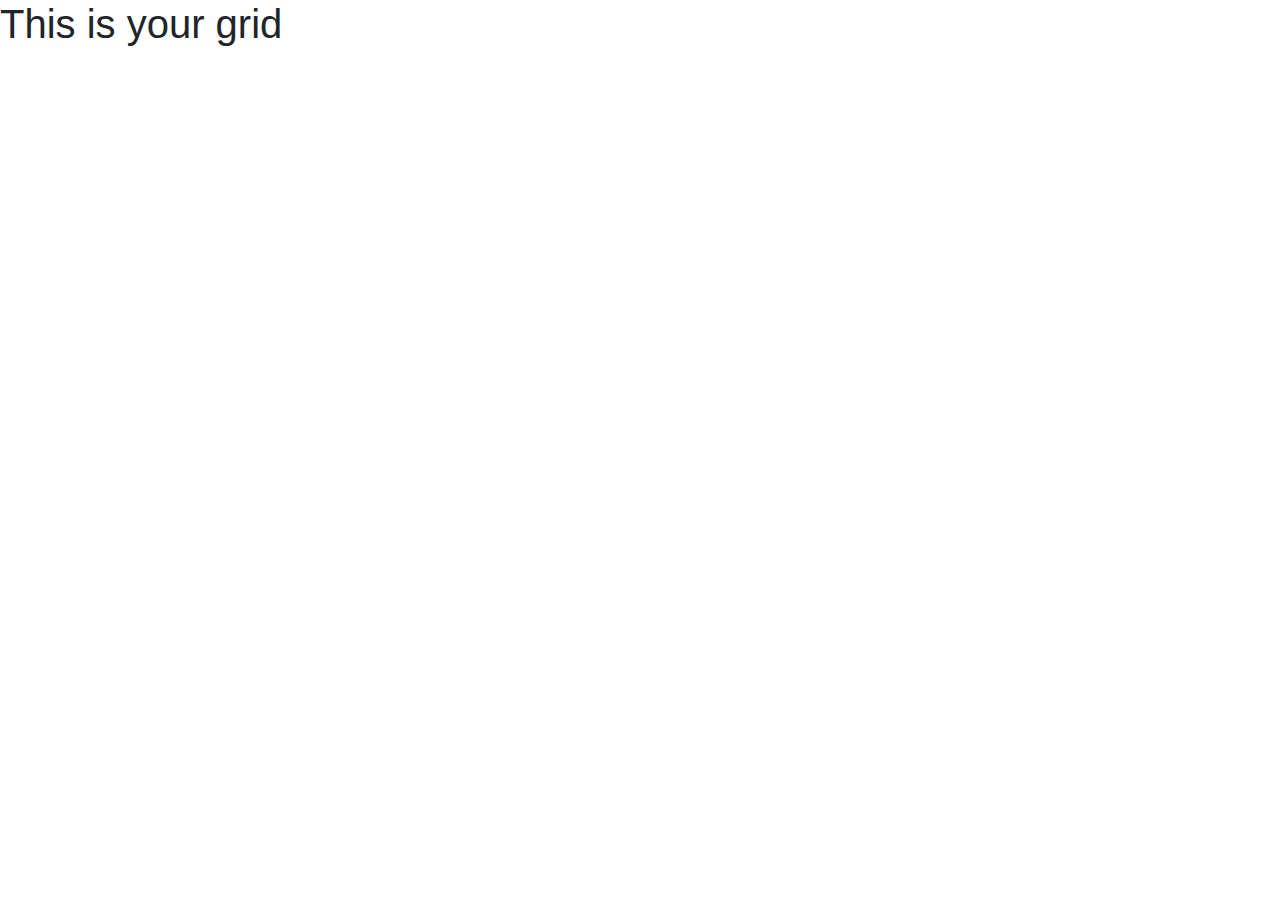
==== src/main/resources/static/web/game.html @ 544b7aab "Mejorado el game_view" ====
<!doctype html>
<html lang="en">
<head>
    <meta charset="UTF-8">
    <meta name="viewport"
          content="width=device-width, user-scalable=no, initial-scale=1.0, maximum-scale=1.0, minimum-scale=1.0">
    <meta http-equiv="X-UA-Compatible" content="ie=edge">
    <title>Ship Locations</title>
    <link rel="stylesheet" href="https://stackpath.bootstrapcdn.com/bootstrap/4.3.1/css/bootstrap.min.css" integrity="sha384-ggOyR0iXCbMQv3Xipma34MD+dH/1fQ784/j6cY/iJTQUOhcWr7x9JvoRxT2MZw1T" crossorigin="anonymous">
</head>
<body>
<h1>This is your grid</h1>



<script src="https://code.jquery.com/jquery-3.3.1.slim.min.js" integrity="sha384-q8i/X+965DzO0rT7abK41JStQIAqVgRVzpbzo5smXKp4YfRvH+8abtTE1Pi6jizo" crossorigin="anonymous"></script>
<script src="https://cdnjs.cloudflare.com/ajax/libs/popper.js/1.14.7/umd/popper.min.js" integrity="sha384-UO2eT0CpHqdSJQ6hJty5KVphtPhzWj9WO1clHTMGa3JDZwrnQq4sF86dIHNDz0W1" crossorigin="anonymous"></script>
<script src="https://stackpath.bootstrapcdn.com/bootstrap/4.3.1/js/bootstrap.min.js" integrity="sha384-JjSmVgyd0p3pXB1rRibZUAYoIIy6OrQ6VrjIEaFf/nJGzIxFDsf4x0xIM+B07jRM" crossorigin="anonymous"></script>
<script src="game.js"></script>
</body>
</html>
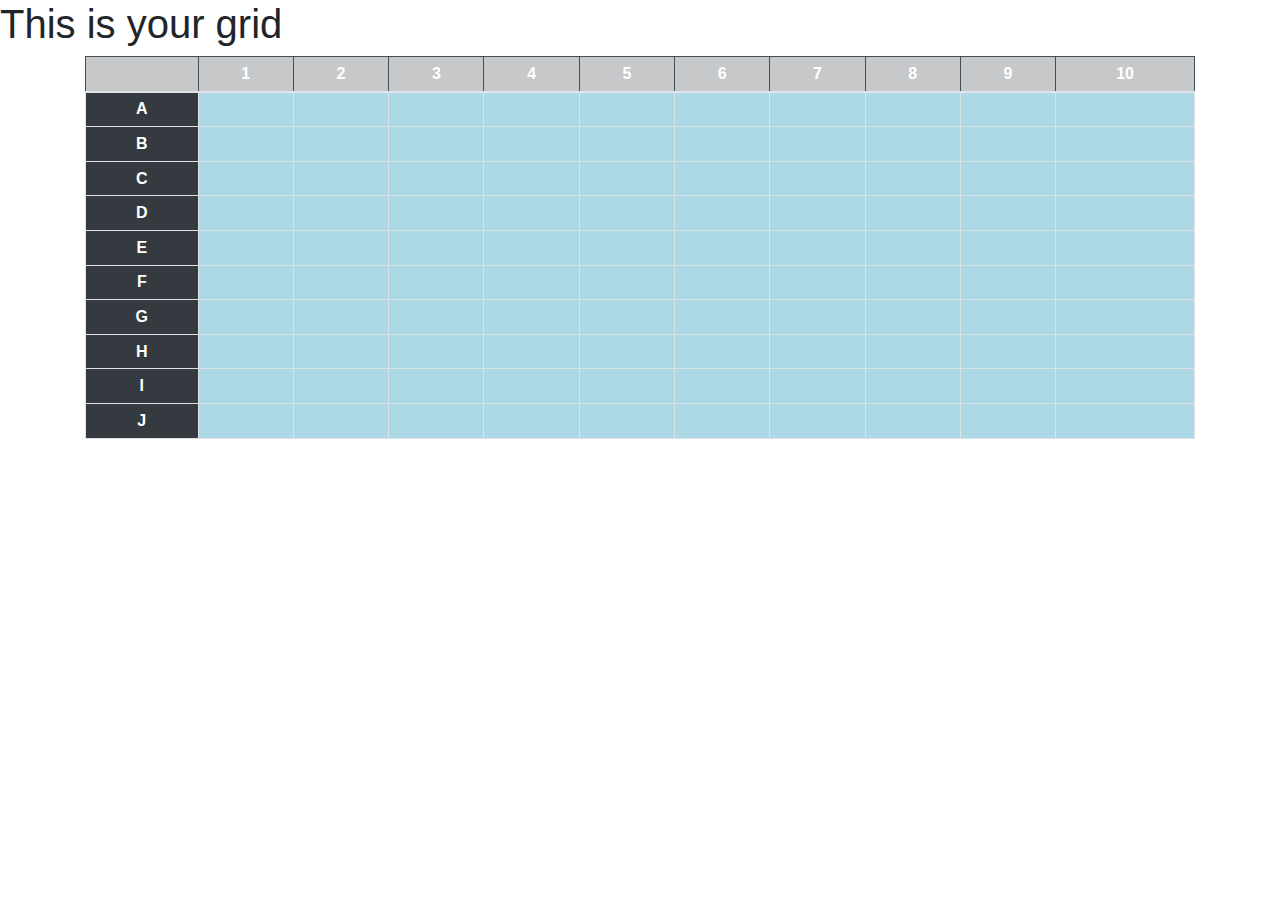
==== commit 1b87b690: "Terminado el game_view por jugador" ====
--- a/src/main/resources/static/web/game.html
+++ b/src/main/resources/static/web/game.html
@@ -6,14 +6,28 @@
           content="width=device-width, user-scalable=no, initial-scale=1.0, maximum-scale=1.0, minimum-scale=1.0">
     <meta http-equiv="X-UA-Compatible" content="ie=edge">
     <title>Ship Locations</title>
+<!--    <link rel="stylesheet" href="style.css">-->
     <link rel="stylesheet" href="https://stackpath.bootstrapcdn.com/bootstrap/4.3.1/css/bootstrap.min.css" integrity="sha384-ggOyR0iXCbMQv3Xipma34MD+dH/1fQ784/j6cY/iJTQUOhcWr7x9JvoRxT2MZw1T" crossorigin="anonymous">
+
 </head>
 <body>
 <h1>This is your grid</h1>
 
+<div class="container">
+    <h2 id="players-data"></h2>
+    <table class="table table-bordered table-sm grid">
+        <thead id="grid-numbers">
+        </thead>
+        <tbody id="grid-rows">
+        </tbody>
+    </table>
+</div>
 
 
-<script src="https://code.jquery.com/jquery-3.3.1.slim.min.js" integrity="sha384-q8i/X+965DzO0rT7abK41JStQIAqVgRVzpbzo5smXKp4YfRvH+8abtTE1Pi6jizo" crossorigin="anonymous"></script>
+
+
+<script src="https://code.jquery.com/jquery-3.3.1.min.js"></script>
+<!--<script src="https://code.jquery.com/jquery-3.3.1.slim.min.js" integrity="sha384-q8i/X+965DzO0rT7abK41JStQIAqVgRVzpbzo5smXKp4YfRvH+8abtTE1Pi6jizo" crossorigin="anonymous"></script>-->
 <script src="https://cdnjs.cloudflare.com/ajax/libs/popper.js/1.14.7/umd/popper.min.js" integrity="sha384-UO2eT0CpHqdSJQ6hJty5KVphtPhzWj9WO1clHTMGa3JDZwrnQq4sF86dIHNDz0W1" crossorigin="anonymous"></script>
 <script src="https://stackpath.bootstrapcdn.com/bootstrap/4.3.1/js/bootstrap.min.js" integrity="sha384-JjSmVgyd0p3pXB1rRibZUAYoIIy6OrQ6VrjIEaFf/nJGzIxFDsf4x0xIM+B07jRM" crossorigin="anonymous"></script>
 <script src="game.js"></script>
--- a/src/main/resources/static/web/style.css
+++ b/src/main/resources/static/web/style.css
@@ -0,0 +1,23 @@
+table {
+    width: 90%;
+}
+td {
+    width: 9%;
+    position: relative;
+    background-color: darkblue;
+    font-size: 40px;
+    color: darkmagenta;
+}
+td:after {
+    content: '';
+    display: block;
+    margin-top: 100%;
+}
+td .content {
+    position: absolute;
+    top: 0;
+    bottom: 0;
+    left: 0;
+    right: 0;
+    background: gray;
+}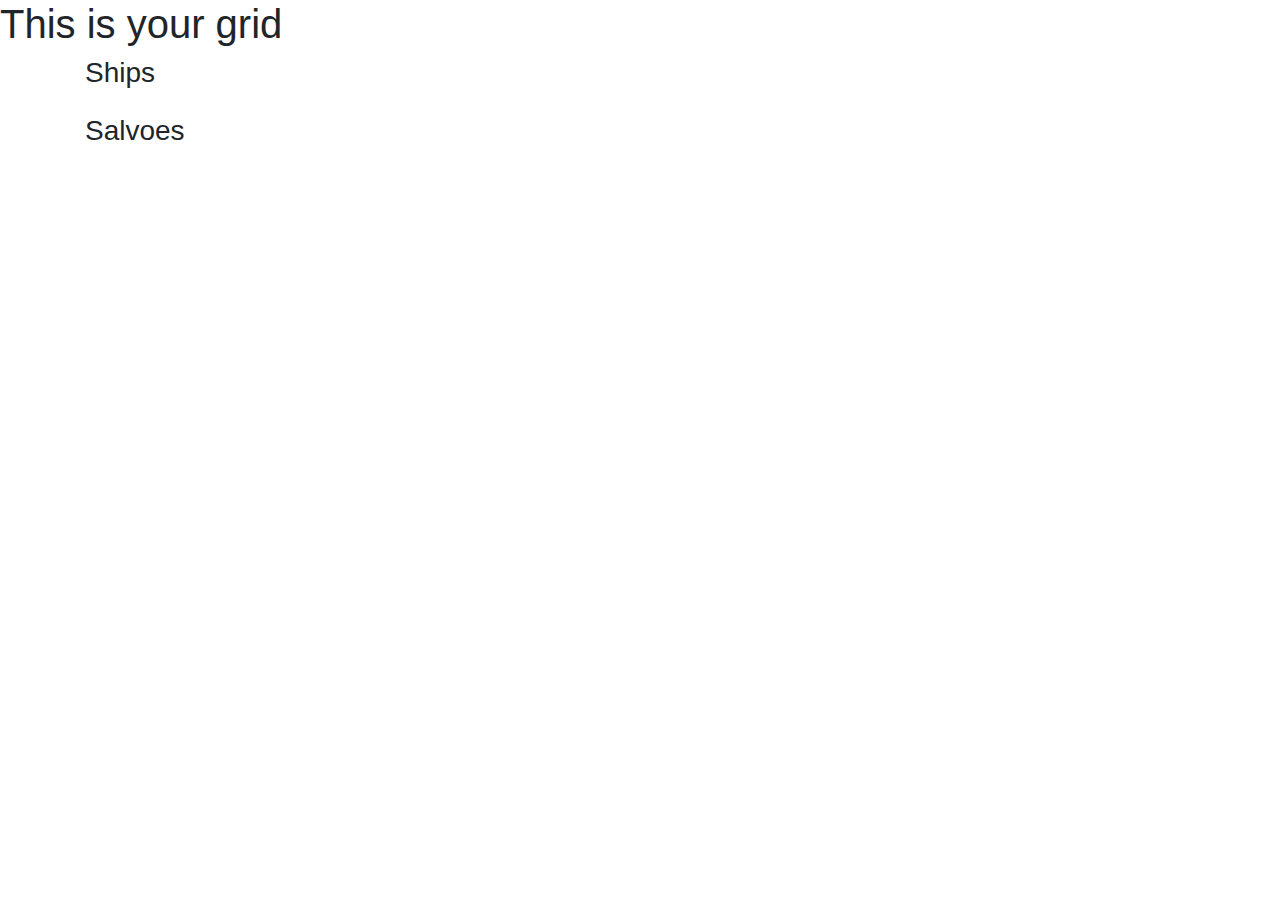
==== commit 46ddd14d: "Creada la grilla de salvo" ====
--- a/src/main/resources/static/web/game.html
+++ b/src/main/resources/static/web/game.html
@@ -6,7 +6,6 @@
           content="width=device-width, user-scalable=no, initial-scale=1.0, maximum-scale=1.0, minimum-scale=1.0">
     <meta http-equiv="X-UA-Compatible" content="ie=edge">
     <title>Ship Locations</title>
-<!--    <link rel="stylesheet" href="style.css">-->
     <link rel="stylesheet" href="https://stackpath.bootstrapcdn.com/bootstrap/4.3.1/css/bootstrap.min.css" integrity="sha384-ggOyR0iXCbMQv3Xipma34MD+dH/1fQ784/j6cY/iJTQUOhcWr7x9JvoRxT2MZw1T" crossorigin="anonymous">
 
 </head>
@@ -15,15 +14,24 @@
 
 <div class="container">
     <h2 id="players-data"></h2>
-    <table class="table table-bordered table-sm grid">
-        <thead id="grid-numbers">
+    <h3>Ships</h3>
+    <table class="table table-bordered table-sm ship-grid">
+        <thead id="ship-grid-numbers">
         </thead>
-        <tbody id="grid-rows">
+        <tbody id="ship-grid-rows">
         </tbody>
     </table>
 </div>
 
-
+<div class="container">
+    <h3>Salvoes</h3>
+    <table class="table table-bordered table-sm salvo-grid">
+        <thead id="salvo-grid-numbers">
+        </thead>
+        <tbody id="salvo-grid-rows">
+        </tbody>
+    </table>
+</div>
 
 
 <script src="https://code.jquery.com/jquery-3.3.1.min.js"></script>
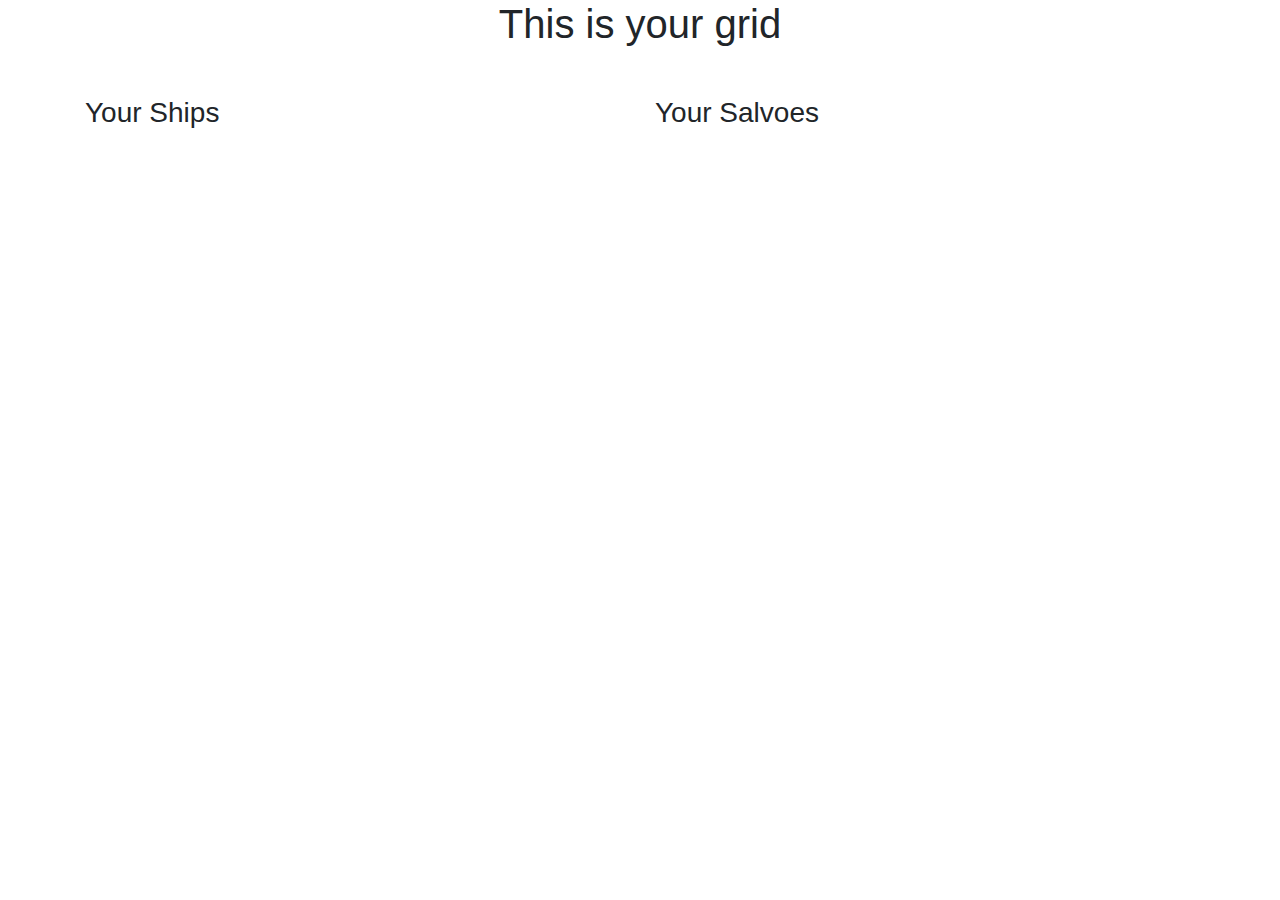
==== commit 20eddad8: "Se actualizó controller (Task 4.2) Se muestran los ships y salvoes propios en dos grillas, falta imp" ====
--- a/src/main/resources/static/web/game.html
+++ b/src/main/resources/static/web/game.html
@@ -6,38 +6,48 @@
           content="width=device-width, user-scalable=no, initial-scale=1.0, maximum-scale=1.0, minimum-scale=1.0">
     <meta http-equiv="X-UA-Compatible" content="ie=edge">
     <title>Ship Locations</title>
-    <link rel="stylesheet" href="https://stackpath.bootstrapcdn.com/bootstrap/4.3.1/css/bootstrap.min.css" integrity="sha384-ggOyR0iXCbMQv3Xipma34MD+dH/1fQ784/j6cY/iJTQUOhcWr7x9JvoRxT2MZw1T" crossorigin="anonymous">
+    <link rel="stylesheet" href="https://stackpath.bootstrapcdn.com/bootstrap/4.3.1/css/bootstrap.min.css"
+          integrity="sha384-ggOyR0iXCbMQv3Xipma34MD+dH/1fQ784/j6cY/iJTQUOhcWr7x9JvoRxT2MZw1T" crossorigin="anonymous">
 
 </head>
 <body>
-<h1>This is your grid</h1>
+<div class="container">
+    <h1 class="text-center">This is your grid</h1>
 
-<div class="container">
-    <h2 id="players-data"></h2>
-    <h3>Ships</h3>
-    <table class="table table-bordered table-sm ship-grid">
-        <thead id="ship-grid-numbers">
-        </thead>
-        <tbody id="ship-grid-rows">
-        </tbody>
-    </table>
+    <div class="row">
+        <div class="col-12 py-3">
+            <h2 id="players-data" class="text-center"></h2>
+        </div>
+        <div class="col-md-6">
+            <h3>Your Ships</h3>
+            <table class="table table-bordered table-sm ship-grid">
+                <thead id="ship-grid-numbers">
+                </thead>
+                <tbody id="ship-grid-rows">
+                </tbody>
+            </table>
+        </div>
+
+        <div class="col-md-6">
+            <h3>Your Salvoes</h3>
+            <table class="table table-bordered table-sm salvo-grid">
+                <thead id="salvo-grid-numbers">
+                </thead>
+                <tbody id="salvo-grid-rows">
+                </tbody>
+            </table>
+        </div>
+    </div>
 </div>
-
-<div class="container">
-    <h3>Salvoes</h3>
-    <table class="table table-bordered table-sm salvo-grid">
-        <thead id="salvo-grid-numbers">
-        </thead>
-        <tbody id="salvo-grid-rows">
-        </tbody>
-    </table>
-</div>
-
 
 <script src="https://code.jquery.com/jquery-3.3.1.min.js"></script>
 <!--<script src="https://code.jquery.com/jquery-3.3.1.slim.min.js" integrity="sha384-q8i/X+965DzO0rT7abK41JStQIAqVgRVzpbzo5smXKp4YfRvH+8abtTE1Pi6jizo" crossorigin="anonymous"></script>-->
-<script src="https://cdnjs.cloudflare.com/ajax/libs/popper.js/1.14.7/umd/popper.min.js" integrity="sha384-UO2eT0CpHqdSJQ6hJty5KVphtPhzWj9WO1clHTMGa3JDZwrnQq4sF86dIHNDz0W1" crossorigin="anonymous"></script>
-<script src="https://stackpath.bootstrapcdn.com/bootstrap/4.3.1/js/bootstrap.min.js" integrity="sha384-JjSmVgyd0p3pXB1rRibZUAYoIIy6OrQ6VrjIEaFf/nJGzIxFDsf4x0xIM+B07jRM" crossorigin="anonymous"></script>
+<script src="https://cdnjs.cloudflare.com/ajax/libs/popper.js/1.14.7/umd/popper.min.js"
+        integrity="sha384-UO2eT0CpHqdSJQ6hJty5KVphtPhzWj9WO1clHTMGa3JDZwrnQq4sF86dIHNDz0W1"
+        crossorigin="anonymous"></script>
+<script src="https://stackpath.bootstrapcdn.com/bootstrap/4.3.1/js/bootstrap.min.js"
+        integrity="sha384-JjSmVgyd0p3pXB1rRibZUAYoIIy6OrQ6VrjIEaFf/nJGzIxFDsf4x0xIM+B07jRM"
+        crossorigin="anonymous"></script>
 <script src="game.js"></script>
 </body>
 </html>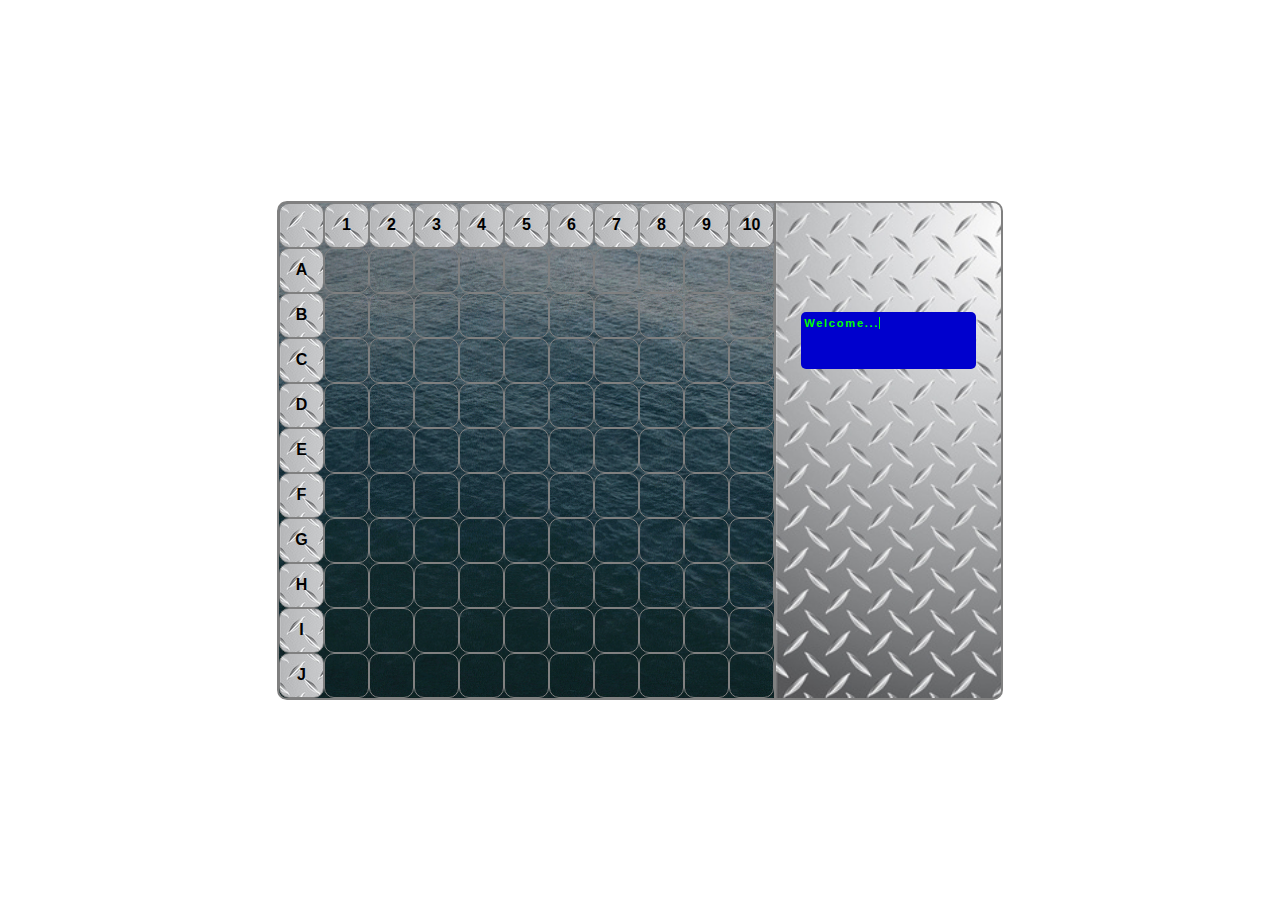
==== commit 5c41ea6a: "Completada Tarea 5.1 y 5.2 Tarea 5.3 en proceso" ====
--- a/src/main/resources/static/web/game.html
+++ b/src/main/resources/static/web/game.html
@@ -1,53 +1,35 @@
-<!doctype html>
-<html lang="en">
+<!DOCTYPE html>
+<html>
 <head>
-    <meta charset="UTF-8">
-    <meta name="viewport"
-          content="width=device-width, user-scalable=no, initial-scale=1.0, maximum-scale=1.0, minimum-scale=1.0">
-    <meta http-equiv="X-UA-Compatible" content="ie=edge">
-    <title>Ship Locations</title>
-    <link rel="stylesheet" href="https://stackpath.bootstrapcdn.com/bootstrap/4.3.1/css/bootstrap.min.css"
-          integrity="sha384-ggOyR0iXCbMQv3Xipma34MD+dH/1fQ784/j6cY/iJTQUOhcWr7x9JvoRxT2MZw1T" crossorigin="anonymous">
-
+    <meta name="viewport" content="width=device-width, initial-scale=1.0">
+    <link rel="stylesheet" href="styles/normalize.css" />
+    <link rel="stylesheet" href="styles/style.css" />
+    <title>Battleship Grid</title>
 </head>
 <body>
-<div class="container">
-    <h1 class="text-center">This is your grid</h1>
 
-    <div class="row">
-        <div class="col-12 py-3">
-            <h2 id="players-data" class="text-center"></h2>
-        </div>
-        <div class="col-md-6">
-            <h3>Your Ships</h3>
-            <table class="table table-bordered table-sm ship-grid">
-                <thead id="ship-grid-numbers">
-                </thead>
-                <tbody id="ship-grid-rows">
-                </tbody>
-            </table>
-        </div>
+<div class="flex-container">
+    <div id="dock">
 
-        <div class="col-md-6">
-            <h3>Your Salvoes</h3>
-            <table class="table table-bordered table-sm salvo-grid">
-                <thead id="salvo-grid-numbers">
-                </thead>
-                <tbody id="salvo-grid-rows">
-                </tbody>
-            </table>
-        </div>
+
+
+        <!--The new ships will show up here, waiting for been placed in the grid -->
+
+    </div>
+
+    <div class="grid active" id="grid-ships">
+        <!--The grid will appear here -->
+    </div>
+    <div class="grid" id="grid-salvoes">
+
     </div>
 </div>
 
-<script src="https://code.jquery.com/jquery-3.3.1.min.js"></script>
-<!--<script src="https://code.jquery.com/jquery-3.3.1.slim.min.js" integrity="sha384-q8i/X+965DzO0rT7abK41JStQIAqVgRVzpbzo5smXKp4YfRvH+8abtTE1Pi6jizo" crossorigin="anonymous"></script>-->
-<script src="https://cdnjs.cloudflare.com/ajax/libs/popper.js/1.14.7/umd/popper.min.js"
-        integrity="sha384-UO2eT0CpHqdSJQ6hJty5KVphtPhzWj9WO1clHTMGa3JDZwrnQq4sF86dIHNDz0W1"
-        crossorigin="anonymous"></script>
-<script src="https://stackpath.bootstrapcdn.com/bootstrap/4.3.1/js/bootstrap.min.js"
-        integrity="sha384-JjSmVgyd0p3pXB1rRibZUAYoIIy6OrQ6VrjIEaFf/nJGzIxFDsf4x0xIM+B07jRM"
-        crossorigin="anonymous"></script>
-<script src="game.js"></script>
+
+
+
+<script src="scripts/ships.js"></script>
+<script src="scripts/grid.js"></script>
+<script src="scripts/game.js"></script>
 </body>
 </html>--- a/src/main/resources/static/web/styles/style.css
+++ b/src/main/resources/static/web/styles/style.css
@@ -0,0 +1,299 @@
+.flex-container{
+    display: flex;
+    flex-flow: column nowrap;
+    justify-content: center;
+    align-items: center;
+    height: 100vh;
+}
+
+#dock{
+    height: 100px;
+    width: 330px;
+    display: flex;
+    flex-flow: row wrap;
+    justify-content: space-around;
+    align-items: center;
+    border: 2px solid rgb(128,128,128);
+    border-bottom: 0;
+    border-radius: 10px 10px 0 0;
+    background-image: url('../assets/dock-texture.jpg');
+    background-size: cover;
+    background-repeat: no-repeat;
+}
+
+.grid{
+    display: none;
+}
+
+.grid.active{
+    display: block;
+    border-radius: 0 0 10px 10px;
+    height: 330px;
+    width: 330px;
+}
+
+#grid-ships{
+    background-image: url(../assets/ocean.gif);
+    background-size: cover;
+    border: 2px solid rgb(128,128,128);  
+}
+
+
+#grid-salvoes{
+    background-image: url(../assets/sonar.gif);
+    background-size: cover;
+    border: 2px solid rgb(128,128,128);  
+}
+
+
+.grid-wrapper{
+    display: absolute;
+    display: flex;
+    flex-direction: column;
+}
+
+.grid-row{
+    display: flex;
+    flex-direction: row;
+}
+
+.grid-cell{
+    display: flex;
+    box-sizing: border-box;
+    width: 30px;
+    height: 30px;
+    border: 1.3px solid rgb(128,128,128);
+    border-radius: 10px;
+    vertical-align: middle;
+    font-weight: bold;
+    text-align: center;
+    align-items: center;
+}
+
+
+.grid-cell span{
+    
+    margin: auto
+}
+
+.carrier-busy-cell, .battleship-busy-cell, .submarine-busy-cell, .destroyer-busy-cell, .patrol_boat-busy-cell{
+    background-color: rgba(0,119,190,0.5);
+    
+}
+
+.grid-row:first-child .grid-cell{
+    background-image: url('../assets/dock-texture.jpg');
+    /*background-color: rgba(170,169,173,0.7);*/
+}
+
+.grid-cell:first-child{
+    background-image: url('../assets/dock-texture.jpg');
+    
+    /*background-color: rgba(170,169,173,0.7);*/
+}
+
+#display {
+    color: rgb(0, 255, 0);
+    background-color: rgb(0, 0, 205);
+    height: 25px;
+    width: 75%;
+    padding: 0.2rem;
+    order: 1;
+    display: block;
+    font-weight: bold;
+    border-radius: 5px;
+}
+
+#display p{
+    font-size: 0.7em;
+    display: inline-block;
+    overflow: hidden; /* Ensures the content is not revealed until the animation */
+    border-right: .15em solid rgb(0, 255, 0); /* The typwriter cursor */
+    white-space: nowrap; /* Keeps the content on a single line */
+    margin: 0 auto; /* Gives that scrolling effect as the typing happens */
+    letter-spacing: .15em; /* Adjust as needed */
+    animation: 
+        typing 3.5s steps(40, end),
+        blink-caret .75s step-end infinite;
+}
+/* The typing effect */
+@keyframes typing {
+  from { width: 0 }
+  to { width: 100% }
+}
+
+/* The typewriter cursor effect */
+@keyframes blink-caret {
+  from, to { border-color: transparent }
+  50% { border-color: rgb(0, 255, 0); }
+}
+
+.grip{
+    position: absolute;
+    z-index: 99;
+    left: 5px;
+    top: 5px;
+    width: 25px;
+    height: 25px;
+    background: gray;
+    background-image: url('../assets/icons/hand-grab-icon.jpg');
+    background-size: contain;
+    border-radius: 50%;
+    opacity: .7;
+    cursor: grab;
+}
+
+.grid-item{
+    transform-origin: 25px center;
+    position: relative;
+}
+
+.grid-item .grid-item-content{
+    width: inherit;
+    height: inherit;
+    background-position: center;
+    background-repeat: no-repeat;
+}
+
+
+#carrier .grid-item-content{
+    background-image: url('../assets/ships/carrier.png');
+    background-size: 85% 100%;
+}
+
+#battleship .grid-item-content{
+    background-image: url('../assets/ships/battleship.png');
+    background-size: 85% 100%;
+}
+
+#submarine .grid-item-content{
+    background-image: url('../assets/ships/submarine.png');
+    background-size: 90% 100%;
+}
+
+#destroyer .grid-item-content{
+    background-image: url('../assets/ships/destroyer.png');
+    background-size: 100% 150%;
+}
+
+#patrol_boat .grid-item-content{
+    background-image: url('../assets/ships/patrol_boat.png');
+    background-size: 100% 150%;
+}
+
+.absolute{
+    position: absolute;
+}
+
+.hide{
+    top: -1000px;
+    left: -1000px;
+}
+
+.btn{
+    border: 2px solid black;
+    border-radius: 0.4rem;
+    padding: 0.4rem;
+    font-weight: bold;
+    background: rgb(128,128,128);
+}
+
+.btn:focus{
+    outline: 0;
+}
+
+#fire.hide{
+    display: none;
+    position: absolute;
+}
+
+#fire button{
+    background: #a64452;
+    border-radius: 50%;
+    padding: 1rem 0.5rem;
+}
+
+#board{
+    display: flex;
+    flex-flow: row wrap;
+    justify-content: space-around;
+    align-items: center;
+    width: inherit;
+}
+
+
+
+
+@media only screen and (min-width: 576px){
+
+    .flex-container{
+        flex-flow: row-reverse wrap;
+    }
+
+    #dock{
+        width: 175px;
+        height: 385px;
+        flex-flow: column-reverse wrap;
+        border: 2px solid rgb(128,128,128);
+        border-left: 0;
+        border-radius: 0 10px 10px 0;
+    }
+
+    #display{
+        height: 50px;
+    }
+
+    .grid.active{
+        height: 385px;
+        width: 385px;
+        border-radius: 10px 0 0 10px;
+    }
+
+    .grid-cell{
+        width: 35px;
+        height: 35px;
+    }
+
+    .grip{
+        width: 25px;
+        height: 25px;
+    }
+}
+
+@media only screen and (min-width: 768px){
+
+    .flex-container{
+        flex-flow: row-reverse wrap;
+    }
+
+    #dock{
+        flex-flow: column-reverse wrap;
+        width: 225px;
+        height: 495px;
+        border: 2px solid rgb(128,128,128);
+        border-left: 0;
+        border-radius: 0 10px 10px 0;
+    }
+
+    #display{
+        height: 50px;
+    }
+
+    .grid.active{
+        height: 495px;
+        width: 495px;
+        border-radius: 10px 0 0 10px;
+    }
+
+    .grid-cell{
+        width: 45px;
+        height: 45px;
+    }
+
+    .grip{
+        width: 35px;
+        height: 35px;
+    }
+}
+
+
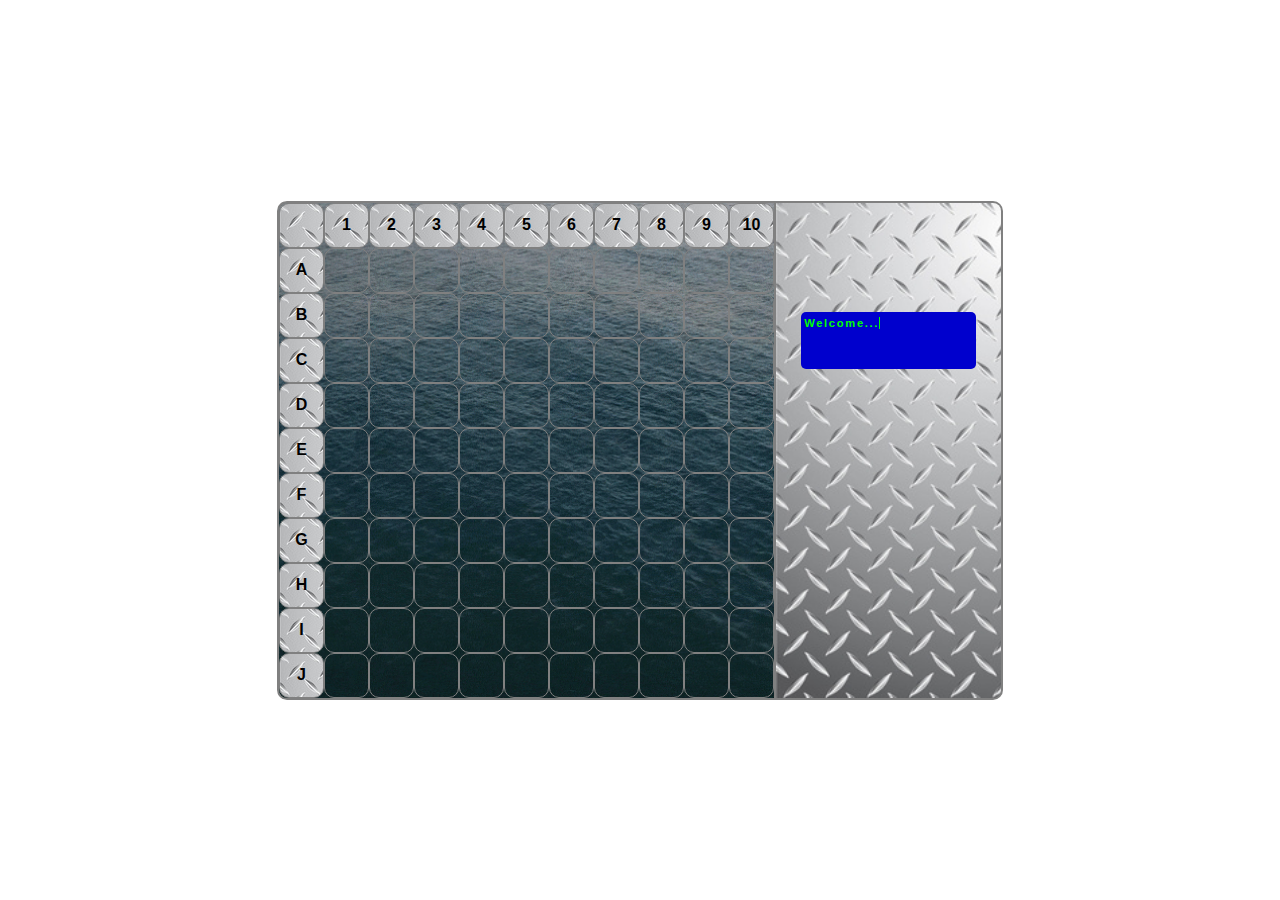
==== commit 58fb7557: "agregado front pasra crear usuarios, falta conectar al back" ====
--- a/src/main/resources/static/web/game.html
+++ b/src/main/resources/static/web/game.html
@@ -1,35 +1,35 @@
 <!DOCTYPE html>
 <html>
-<head>
-    <meta name="viewport" content="width=device-width, initial-scale=1.0">
-    <link rel="stylesheet" href="styles/normalize.css" />
-    <link rel="stylesheet" href="styles/style.css" />
-    <title>Battleship Grid</title>
-</head>
+    <head>
+        <meta name="viewport" content="width=device-width, initial-scale=1.0">
+        <link rel="stylesheet" href="styles/normalize.css" />
+        <link rel="stylesheet" href="styles/style.css" />
+        <title>Battleship Grid</title>
+    </head>
 <body>
 
-<div class="flex-container">
-    <div id="dock">
-
-
-
-        <!--The new ships will show up here, waiting for been placed in the grid -->
-
+    <div class="flex-container">
+        <div id="dock">
+            
+            
+            
+            <!--The new ships will show up here, waiting for been placed in the grid -->
+        
+        </div>
+        
+        <div class="grid active" id="grid-ships">
+            <!--The grid will appear here -->
+        </div>
+        <div class="grid" id="grid-salvoes">
+            
+        </div>
     </div>
 
-    <div class="grid active" id="grid-ships">
-        <!--The grid will appear here -->
-    </div>
-    <div class="grid" id="grid-salvoes">
-
-    </div>
-</div>
-
-
-
-
-<script src="scripts/ships.js"></script>
-<script src="scripts/grid.js"></script>
-<script src="scripts/game.js"></script>
+    
+    
+        
+    <script src="scripts/ships.js"></script>
+    <script src="scripts/grid.js"></script>
+    <script src="scripts/game.js"></script>
 </body>
 </html>